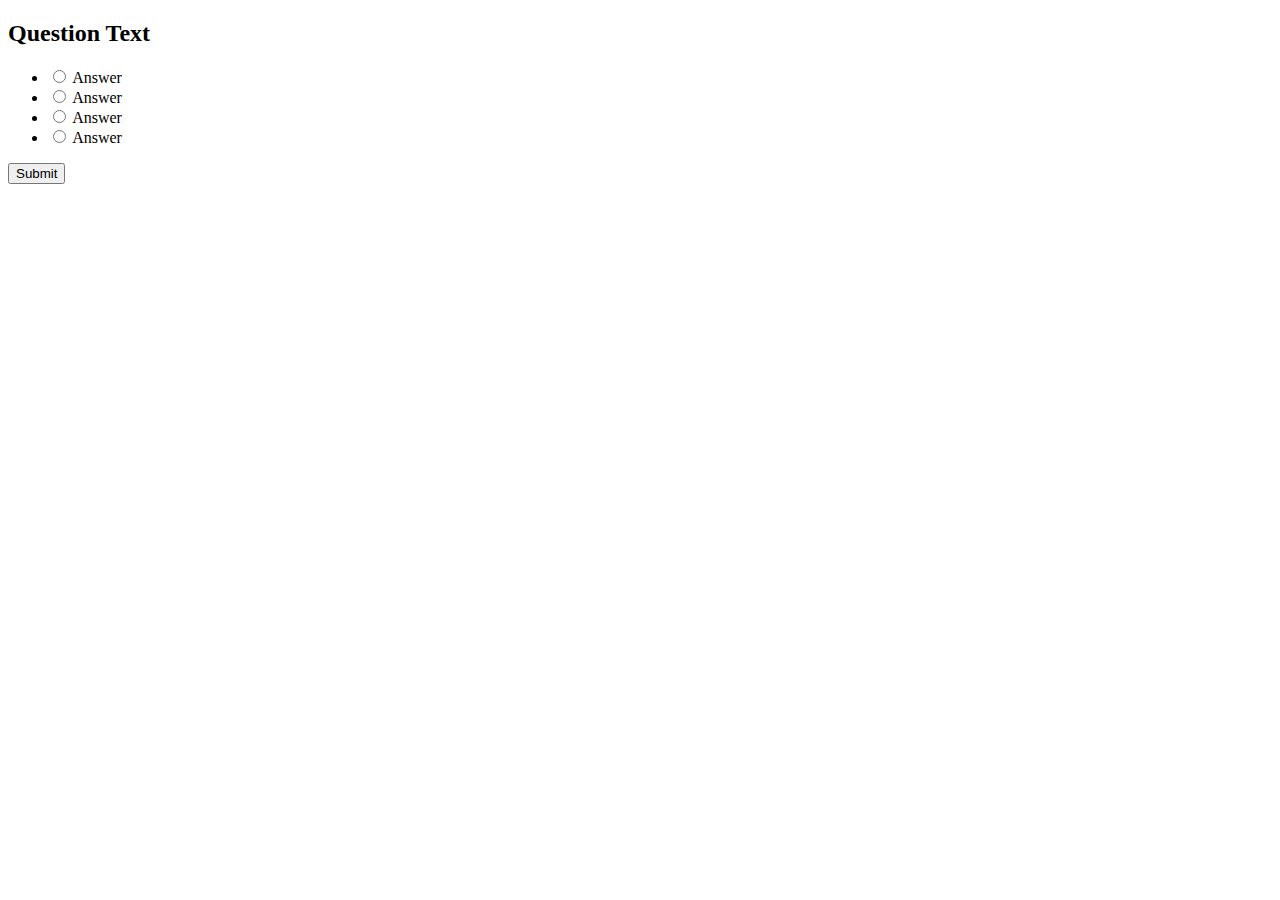
==== Quiz/index.html @ 1a803915 "Quiz page" ====
<!DOCTYPE html>
<html lang="en">

<head>

	<link rel="stylesheet" href="style.css"> <!-- links the html page to the style page -->

	<title>Quiz </title> <!-- title of the quiz -->
</head>

<body>

	<div class="quiz-container" id="quiz"> <!-- Creates a class for the actual contents in the quiz box, this being used to program the inner functions of the quiz -->

		<div class="quiz-title"> <!-- creates another class inside the quiz body named quiz title which changes the style of the question -->

			<h2 id="question">Question Text</h2> <!-- creates a header which changes the actual part of the question -->

			<ul> <!-- creates an unordered list of items that the user will use to input their answers to the question -->

				<li> <!-- used to represent one of the items in the list, the same for all the other ones too -->

					<input type="radio" name="answer" id="a" class="answer"> <!-- radio  refers to the type of button used (only one bulletin selected at once) and given own id so the user doesn't select two inputs at a time, or all of them-->
          
          <label for="a" id="a_text">Answer</label> <!-- name stores the actual userinput of the user, being stored as a (further explained in javascript comments) -->
        </li>

        <li>
          <input type="radio" name="answer" id="b" class="answer"> <!-- Like above except that now the userinput represents the second button and stores that input -->
          <label for="b" id="b_text">Answer</label>
        </li>

        <li>
          <input type="radio" name="answer" id="c" class="answer"> <!-- Like above except that now the userinput represents the third button and stores that input -->
          <label for="c" id="c_text">Answer</label>
        </li>

        <li>
          <input type="radio" name="answer" id="d" class="answer"> <!-- Like above except that now the userinput represents the fourth button and stores that input -->
          <label for="d" id="d_text">Answer</label>
        </li>

      </ul>
	  
    </div>

    <button id="submit">Submit</button> <!-- This button is very important since it ensures that the user can submit their input and once saved, they can use this input to calculate the strength score for the hobby and save it in an array -->

</div>

<script src="script.js"></script> <!-- This links the html page to the javascript -->

</body>
</html>
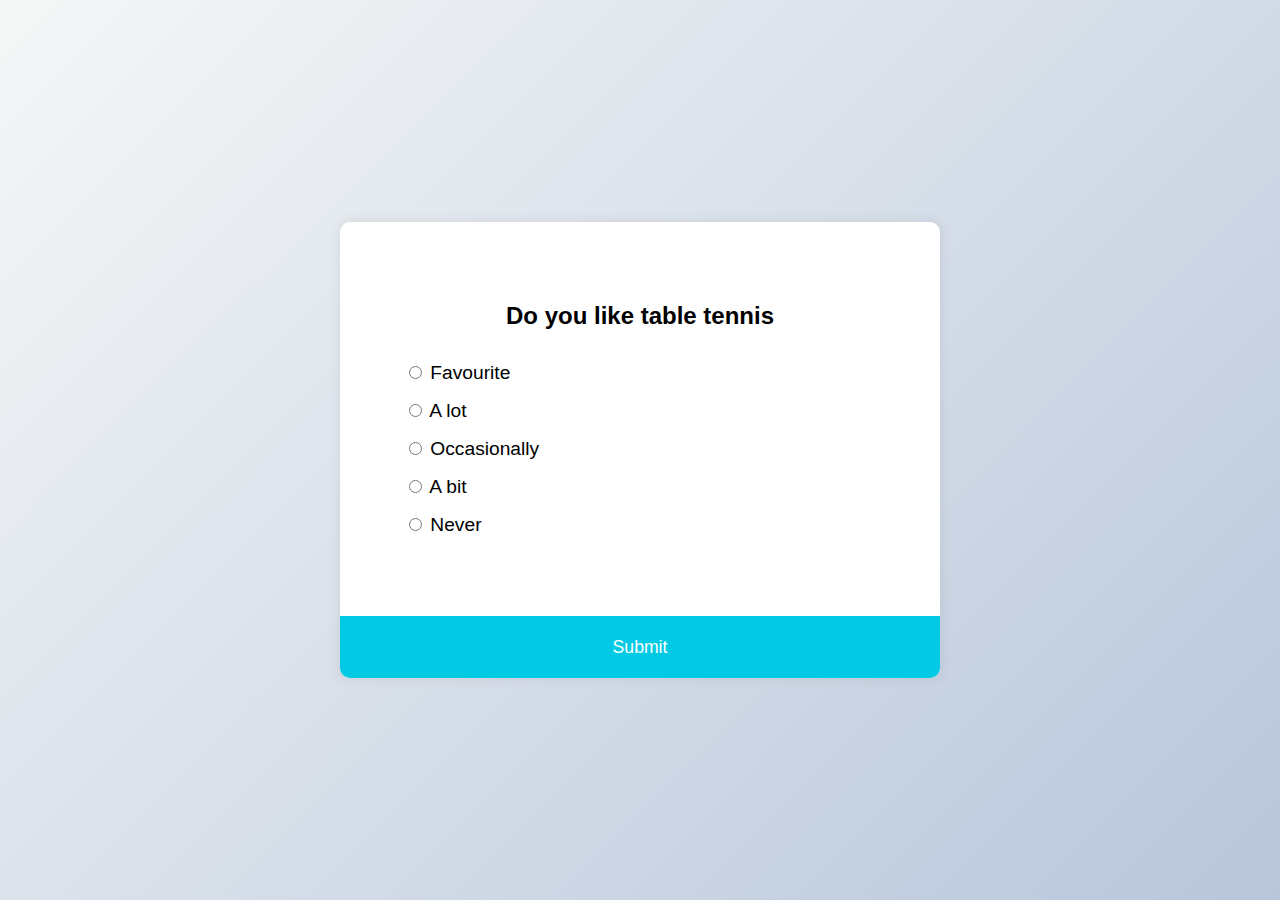
==== commit f55104fd: "aaa" ====
--- a/Quiz/index.html
+++ b/Quiz/index.html
@@ -40,6 +40,11 @@
           <label for="d" id="d_text">Answer</label>
         </li>
 
+          <li>
+          <input type="radio" name="answer" id="e" class="answer"> <!-- Like above except that now the userinput represents the fourth button and stores that input -->
+          <label for="e" id="e_text">Answer</label>
+        </li>
+
       </ul>
 	  
     </div>
--- a/Quiz/style.css
+++ b/Quiz/style.css
@@ -0,0 +1,59 @@
+*{
+    box-sizing: border-box;
+  }
+  body{
+    background-color: #b8c6db;
+    background-image: linear-gradient(315deg, #b8c6db 0%, #f5f7f7 100%);
+    font-family: 'Poppins', sans-serif;
+    display: flex;
+    align-items: center;
+    justify-content: center;
+    height: 100vh;
+    overflow: hidden;
+    margin: 0;
+  }
+  .quiz-container{
+    background-color: #fff;
+    border-radius: 10px;
+    box-shadow: 0 0 10px 2px rgba(100, 100, 100, 0.1);
+    width: 600px;
+    overflow: hidden;
+  }
+  .quiz-title{
+    padding: 4rem;
+  }
+  h2{
+    padding: 1rem;
+    text-align: center;
+    margin: 0;
+  }
+  
+  ul{
+    list-style-type: none;
+    padding: 0;
+  }
+  ul li{
+    font-size: 1.2rem;
+    margin: 1rem 0;
+  }
+  ul li label{
+    cursor: pointer;
+  }
+  button{
+    background-color: #03cae4;
+    color: #fff;
+    border: none;
+    display: block;
+    width: 100%;
+    cursor: pointer;
+    font-size: 1.1rem;
+    font-family: inherit;
+    padding: 1.3rem;
+  }
+  button:hover{
+    background-color: #04adc4;
+  }
+  button:focus{
+    outline: none;
+    background-color: #44b927;
+  }